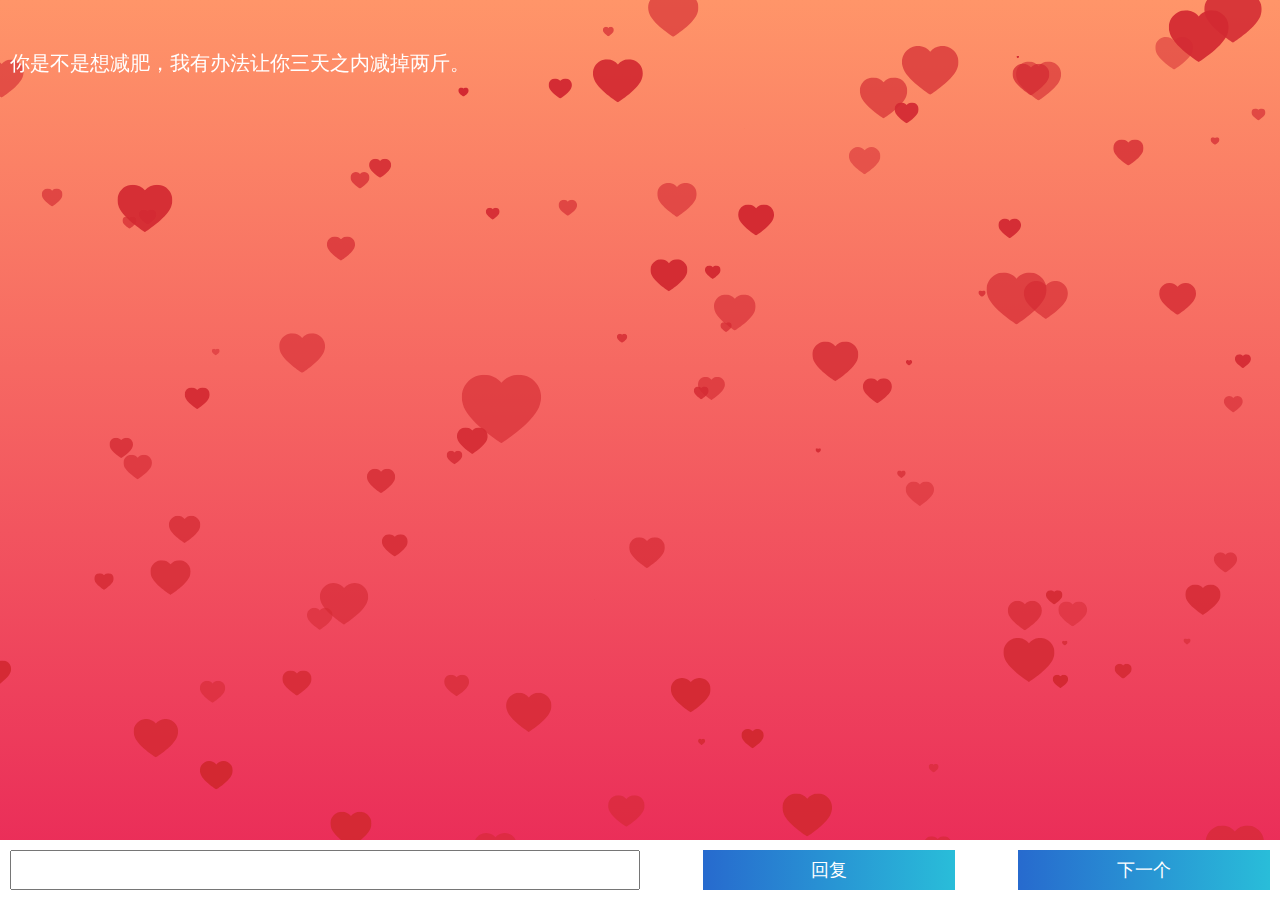
==== love_project1/index.html @ 24c02fa3 "haha" ====
<!DOCTYPE html>
<html lang="en">

<head>
    <meta charset="UTF-8">
    <meta name="viewport" content="width=device-width, initial-scale=1.0">
    <meta http-equiv="X-UA-Compatible" content="ie=edge">
    <title>小心心</title>
    <link rel="stylesheet" href="./index.css">
</head>

<body>

    <canvas class="canvas"></canvas>
    <div class="container">
        <div class="bg"></div>
        <div class="mainbox" id="mainbox">
            <div class="lefttext text">
            </div>
            <div class="righttext text">
            </div>
        </div>
        <div class="inputbox">
            <input class="boxi" type="text" name="" class="inp">
            <span onclick="nextword()" class="boxs1">回复</span>
            <span onclick="next()" class="boxs2">下一个</span>
        </div>
    </div>
    <script src="./jquery-3.2.1.min.js" charset="utf-8"></script>
    <script type="text/javascript">
        var canvas = document.querySelector("canvas");
        var ctx = canvas.getContext("2d");

        var ww = window.innerWidth;
        var wh = window.innerHeight;

        var hearts = [];

        function init() {
            requestAnimationFrame(render);
            canvas.width = ww;
            canvas.height = wh;
            for (var i = 0; i < 100; i++) {
                hearts.push(new Heart());
            }
        }

        function Heart() {
            this.x = Math.random() * ww;
            this.y = Math.random() * wh;
            this.opacity = (Math.random() * 0.5) + 0.5;
            this.vel = {
                x: (Math.random() - 0.5) * 4,
                y: (Math.random() - 0.5) * 4
            };
            this.targetScale = (Math.random() * 0.15) + 0.02;
            this.scale = this.targetScale * Math.random();
        }

        Heart.prototype.update = function () {
            this.x += this.vel.x;
            this.y += this.vel.y;

            this.scale += (this.targetScale - this.scale) * 0.01;
            if (this.x - this.width > ww || this.x + this.width < 0) {
                this.scale = 0;
                this.x = Math.random() * ww;
            }
            if (this.y - this.height > wh || this.y + this.height < 0) {
                this.scale = 0;
                this.y = Math.random() * wh;
            }
            this.width = 473.8 * this.scale;
            this.height = 408.6 * this.scale;
        }
        Heart.prototype.draw = function () {
            ctx.globalAlpha = this.opacity;
            ctx.drawImage(heartImage, this.x - this.width * 0.5, this.y - this.height * 0.5, this.width, this
                .height);
        }

        function render() {
            ctx.clearRect(0, 0, ww, wh);
            // ctx.globalAlpha = 1;
            // ctx.fillStyle = "rgba(255,255,255,0.3)";
            // ctx.fillRect(0, 0, ww, wh);
            for (var i = 0; i < 100; i++) {
                hearts[i].update();
                hearts[i].draw();
            }
            requestAnimationFrame(render);
        }

        var heartImage = new Image();
        heartImage.onload = init();
        heartImage.src = "./aixin.svg";

        window.addEventListener("resize", function () {
                ww = window.innerWidth;
                wh = window.innerHeight;
            }) 
            
    </script>
    <script src="./index.js">
    </script>
</body>

</html>
---- love_project1/index.css ----
*{
    font-size: 0;
    box-sizing: border-box;
    margin: 0;
    padding: 0;
}
.container{
    width: 100%;
    height: 100%;
    overflow: hidden;
}

.mainbox{
    width: 100%;
    height: 100%;
}

.bg{
    position: absolute;
    top: 0;
    bottom: 0;
    left: 0;
    right: 0;
    background-image: linear-gradient(to bottom, #ff9569 0%, #e92758 100%);
}
.mainbox{
    position: absolute;
    z-index: 3;
    left: 50%;
    top: 50%;
    transform: translate(-50%, -50%);
    width: 100%;
    height: 100%;
    overflow: auto;
}
.text{
    font-size: 20px;
    color: #fff;
    width: 100%;
    padding: 10px;
}

.lefttext{
    text-align-last: left;
}

.centertext{
    text-align: center;
    color: #dfdfdf;
    font-size: 16px;
}

.righttext{
    text-align-last: right;
}
.inputbox{
    position: fixed;
    bottom: 0;
    width: 100%;
    height: 60px;
    padding: 10px;
    z-index: 3;
    background: #fff;
    display: flex;
    justify-content: space-between;
}
.boxi{
    width: 50%;
}
.boxs1{
    font-size: 18px;
    text-align: center;
    line-height: 40px;
    color: #fff;
    width: 20%;
    background-image: linear-gradient(-90deg, #29bdd9 0%, #276ace 100%);
}

.boxs2{
    line-height: 40px;
    font-size: 18px;
    text-align: center;
    color: #fff;
    width: 20%;
    background-image: linear-gradient(-90deg, #29bdd9 0%, #276ace 100%);
}

.upIn{
    animation: upin .4s ease-in-out 1
}

@keyframes upin{
    0%{
        transform: translateY(110%);
        opacity: 0;
    }
    100%{
        transform: translateY(0);
        opacity: 1;
    }
}
.canvas{
    position: absolute;
    z-index: 2;
}
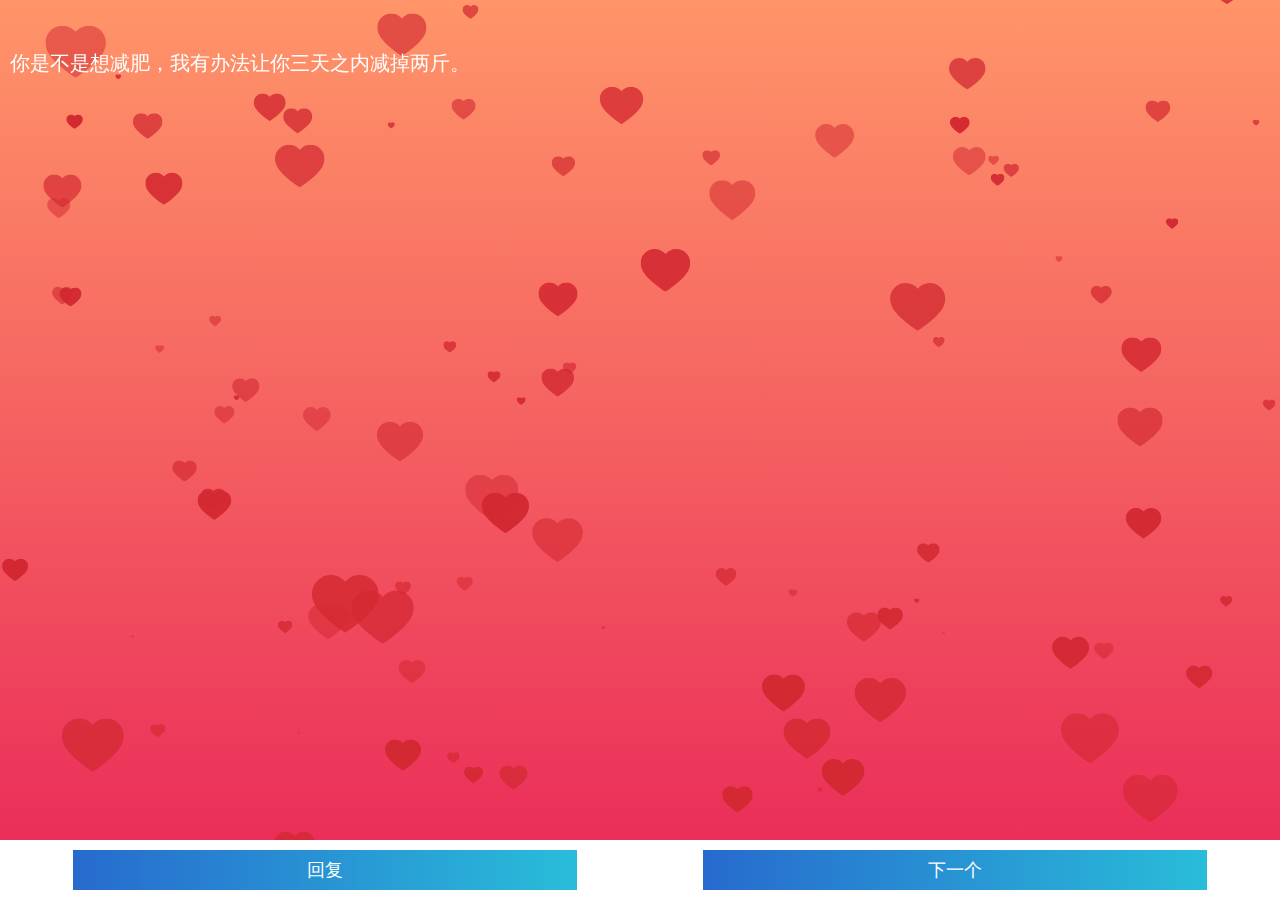
==== commit 3947cd8d: "把input去掉了" ====
--- a/love_project1/index.html
+++ b/love_project1/index.html
@@ -21,7 +21,7 @@
             </div>
         </div>
         <div class="inputbox">
-            <input class="boxi" type="text" name="" class="inp">
+            <!-- <input class="boxi" type="text" name="" class="inp"> -->
             <span onclick="nextword()" class="boxs1">回复</span>
             <span onclick="next()" class="boxs2">下一个</span>
         </div>
--- a/love_project1/index.css
+++ b/love_project1/index.css
@@ -62,17 +62,17 @@
     z-index: 3;
     background: #fff;
     display: flex;
-    justify-content: space-between;
+    justify-content: space-around;
 }
-.boxi{
+/* .boxi{
     width: 50%;
-}
+} */
 .boxs1{
     font-size: 18px;
     text-align: center;
     line-height: 40px;
     color: #fff;
-    width: 20%;
+    width: 40%;
     background-image: linear-gradient(-90deg, #29bdd9 0%, #276ace 100%);
 }
 
@@ -81,7 +81,7 @@
     font-size: 18px;
     text-align: center;
     color: #fff;
-    width: 20%;
+    width: 40%;
     background-image: linear-gradient(-90deg, #29bdd9 0%, #276ace 100%);
 }
 
